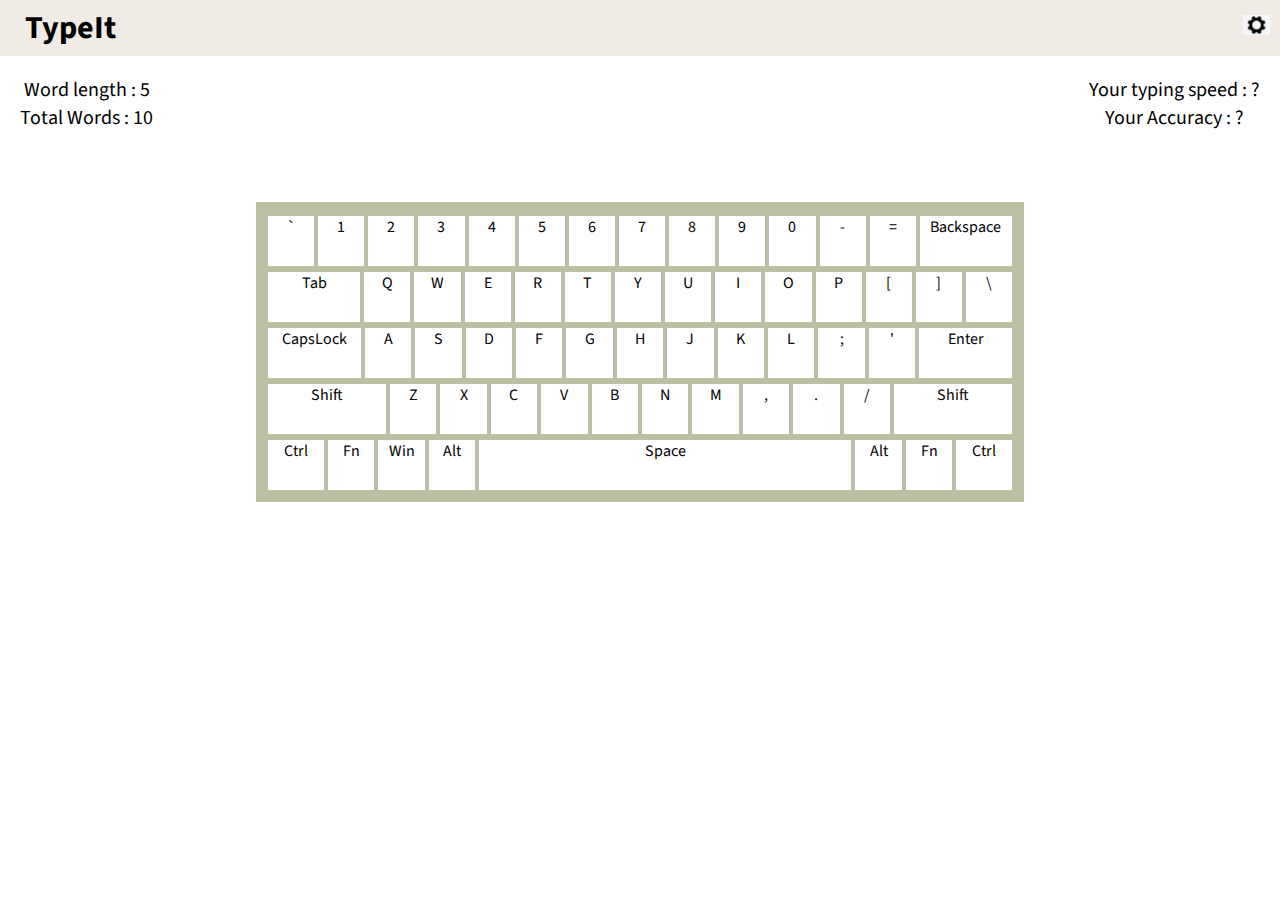
==== index.html @ 6dc26ba0 "Rename Index.html to index.html" ====
<!DOCTYPE html>
<html lang="en">
<head>
    <meta charset="UTF-8">
    <meta http-equiv="X-UA-Compatible" content="IE=edge">
    <meta name="viewport" content="width=device-width, initial-scale=1.0">
    <title>Document</title>
    <link rel = "stylesheet" href = "keyboard.css">
    <link rel = "stylesheet" href = "main.css">
    <link rel = "stylesheet" href = "navbar.css">
    <link rel = "stylesheet" href = "words.css">
    <link rel = "stylesheet" href = "speed.css">
    <link rel = "stylesheet" href = "control.css">
    <link rel = "stylesheet" href = "change-settings.css">
</head>
<body align = "center">
   <div calss = "container">
        <div class="navbar">
            <div class="logo"><b>TypeIt</b></div>
            <div class="settings">
                <img class ="setting " src = "./settings.png"></img>
            </div>
        </div>
        <div class="Display">
            <div class="control">

            </div> 
            <div class="speed">
                Your typing speed : ?
                <br>
                Your Accuracy : ?
            </div>
            
        </div>
        <div class="change_settings">
            <input type = "text" class = "input_length" placeholder="5"></input>
            <br><br>
            <input type="text" class = "input_nums_words" placeholder = "10"></input>
            <br><br>
        </div>
        <div class="words"></div>
        <div class="Keyboard"></div>
   </div> 
   <script type = "module" src = "keyboard.js"></script>
   <script type = "module" src = "./words.js"></script>
   <script type = "module" src = "key_press.js"></script>
   <script type = "module" src = "./calculate_speed.js"></script>
   <script type = "module" src = "./settings.js"></script>
</body>
</html>
---- keyboard.css ----
@import url('https://fonts.googleapis.com/css2?family=EB+Garamond&family=Source+Sans+Pro:wght@200&display=swap');
body{
    justify-content: center;
    font-family: 'EB Garamond', serif;
    font-family: 'Source Sans Pro', sans-serif;
    height : 100%;
}
.keyboard{
    justify-content: center;
}
.keyboard_layout{
    margin-left: 20%;
    margin-right: 20%;
    background-color: #bbbda4;
    padding: 10px;
    justify-content: center;
}
.rows{
    display : flex;
    padding-top: 2px;
}
.keys{
    background-color: #ffffff;
    width: 50px;
    height  : 50px;
    margin: 2px;
}
.back ,.tab,.caps,.enter{
    width: 100px;
}
.shift{
    width : 127px;
}
.space{
    width : 400px;
}
.ctrl{
    width :60px;
}
---- main.css ----
.container{
    display: flex;
    flex-direction: column;
    align-items: center;
}
---- navbar.css ----
body{
    margin: 0;
}
.navbar{
    margin:  0;
    display : flex;
    align-items: flex-start;
    justify-content: space-between;
    background-color: rgb(240, 235, 228);
    padding :5px;
    padding-right : 10px;
}
.logo{
    margin-left : 20px;
    font-size: 200%;
}
.setting{
    height : 20px;
    width : 20x;
    margin-top : 10px; 
}
---- words.css ----
.words{
    padding: 50px ;
    padding-top: 20px;
    font-size:250%;
    overflow: hidden;
    word-spacing: 10px;
}
---- speed.css ----
.Display{
    padding-top: 20px;
    font-size : 125%;
    display: flex;
    padding-right: 20px;
    justify-content:space-between;
}
---- control.css ----
.control{
    padding-left: 20px;
}
---- change-settings.css ----
@import url('https://fonts.googleapis.com/css2?family=EB+Garamond&family=Source+Sans+Pro:wght@200&display=swap');

.change_settings{
    position: absolute;
    background-color: #bbbda4;
    height: 75%;
    width: 50%;
    margin: auto;
    top : 50px;
    bottom: 50px;
    left : 50px;
    right : 50px;
    display: none;
}
.revert{
    font-family: 'EB Garamond', serif;
    font-family: 'Source Sans Pro', sans-serif;
    border : none;
    background-color: #d3cbcb;
    height : 50px;
    width : 100px;
    font-size: 25px;
    border-radius: 5px;
    padding-top : 2px;
    padding-bottom: 2px;
    padding-left: 2px;
    padding-right: 2px;
    margin-left: 40%;
    margin-top: 20px;
}
.input_length, .input_nums_words{
    height : 50px;
    width : 100px;
}
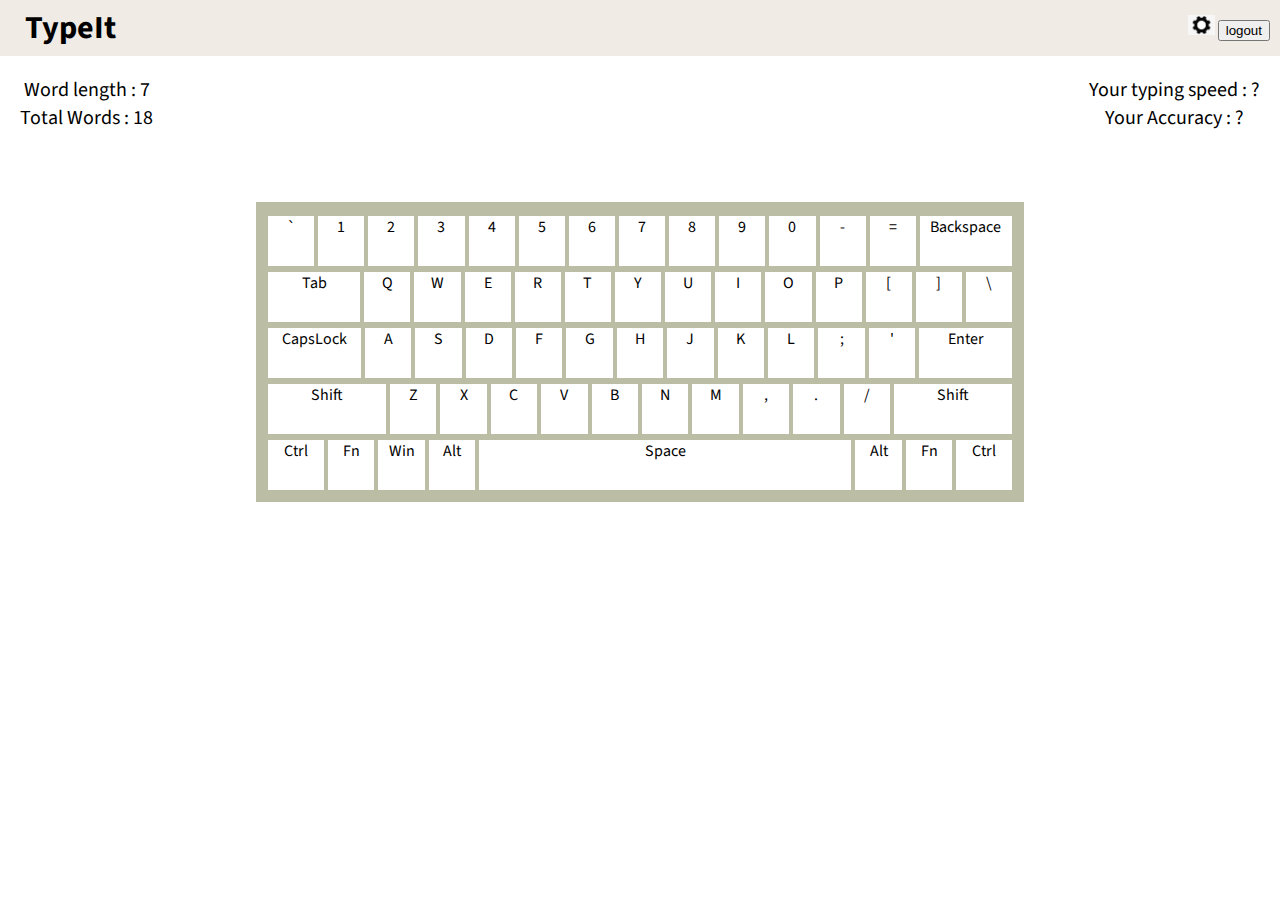
==== commit 57c7380c: "login" ====
--- a/index.html
+++ b/index.html
@@ -16,10 +16,13 @@
 <body align = "center">
    <div calss = "container">
         <div class="navbar">
+            
             <div class="logo"><b>TypeIt</b></div>
-            <div class="settings">
+            <div class="Settings">
                 <img class ="setting " src = "./settings.png"></img>
+                <button class = "logout">logout</button>
             </div>
+           
         </div>
         <div class="Display">
             <div class="control">
@@ -41,11 +44,16 @@
         <div class="words"></div>
         <div class="Keyboard"></div>
    </div> 
+   <div class="flip">0</div>
+   
+
    <script type = "module" src = "keyboard.js"></script>
-   <script type = "module" src = "./words.js"></script>
+   <script type = "module" src = "check_access.js"></script>
+   <script type = "module" src = "words.js"></script>
    <script type = "module" src = "key_press.js"></script>
-   <script type = "module" src = "./calculate_speed.js"></script>
-   <script type = "module" src = "./settings.js"></script>
+   <script type = "module" src = "calculate_speed.js"></script>
+   <script type = "module" src = "settings.js"></script>
+   <script type = "module" src = "connect.js"></script>
 </body>
 </html>
 
--- a/main.css
+++ b/main.css
@@ -2,4 +2,7 @@
     display: flex;
     flex-direction: column;
     align-items: center;
+}
+.flip{
+    opacity: 0;
 }--- a/navbar.css
+++ b/navbar.css
@@ -1,6 +1,7 @@
 body{
     margin: 0;
 }
+
 .navbar{
     margin:  0;
     display : flex;
